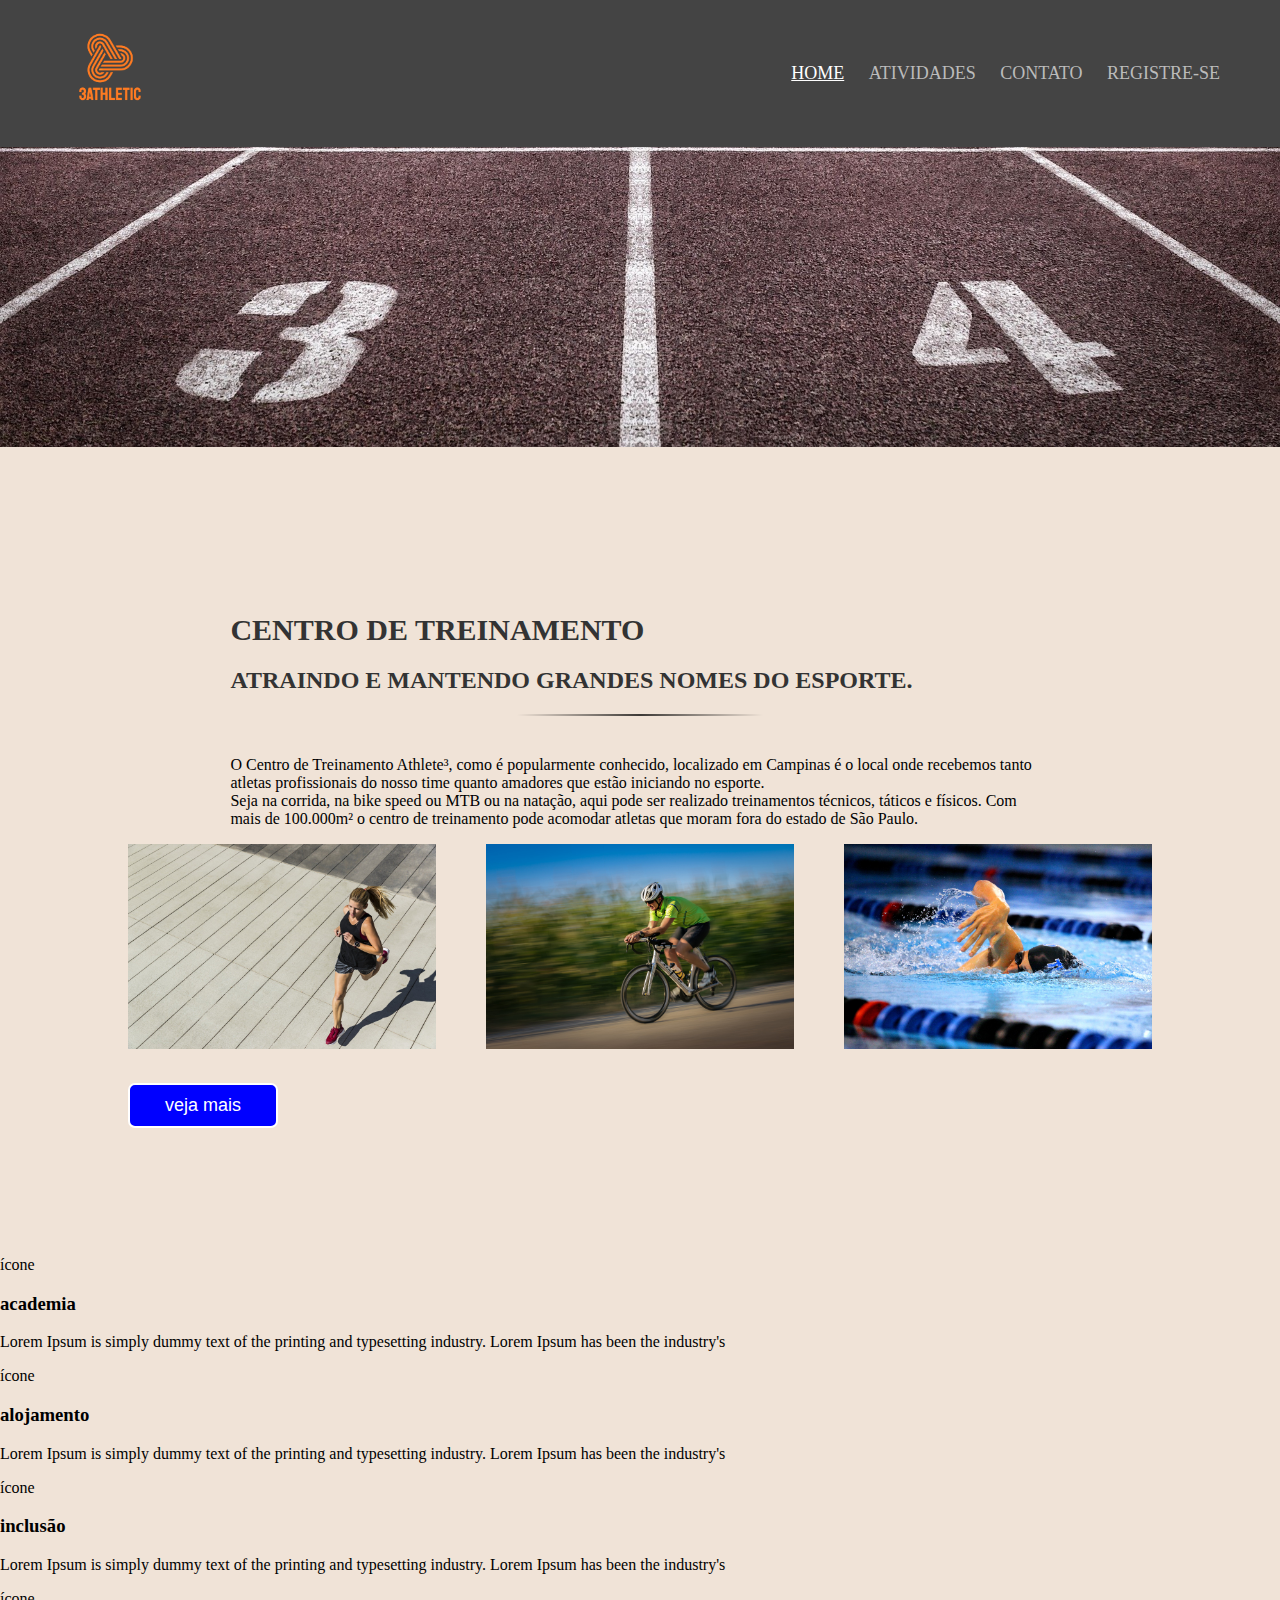
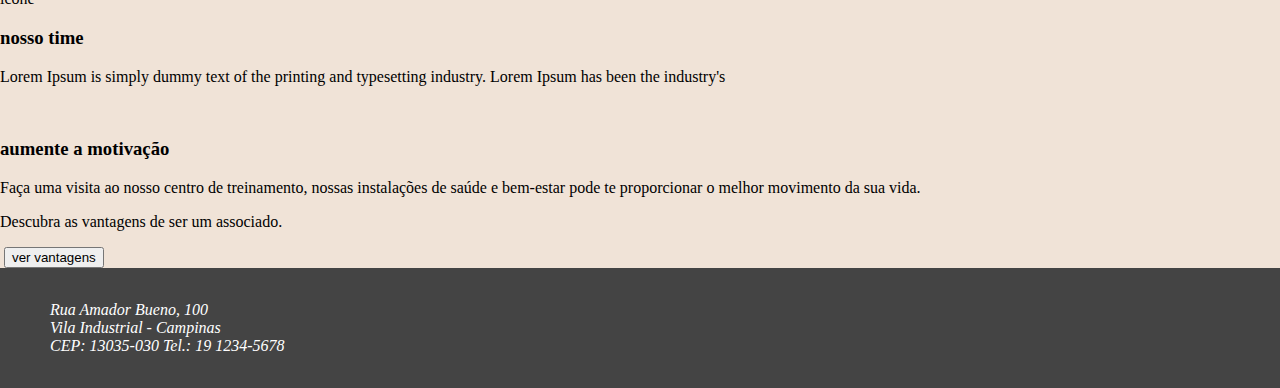
==== index.html @ 6b450148 "commit V1" ====
<!DOCTYPE html>
<html lang="pr-br">

<head>
  <meta charset="UTF-8">
  <meta http-equiv="X-UA-Compatible" content="IE=edge">
  <meta name="viewport" content="width=device-width, initial-scale=1.0">
  <title>atividades</title>
  <link rel="stylesheet" href="./css/index.css">
</head>

<body>
  <header>
    <h1>
      <img src="images/logo_transparent.png" alt="logo da impresa">
    </h1>
    <nav>
      <ul>
        <li>
          <a class="active" href="#">home</a>
        </li>
        <li>
          <a href="pages/atividades.html">atividades</a>
        </li>
        <li>
          <a href="#">contato</a>
        </li>
        <li>
          <a href="#">registre-se</a>
        </li>
      </ul>
    </nav>
  </header>

  <section id="carousel">
    <img src="images/run/run4.jpg" alt="pista de atletismo">
  </section>

  <br>

  <main>
    <section>
      <h2>centro de treinamento</h2>
      <h3>atraindo e mantendo grandes nomes do esporte.</h3>
      <hr />
      <p>
        O Centro de Treinamento Athlete³, como é popularmente conhecido,
        localizado em Campinas é o local onde recebemos tanto atletas profissionais
        do nosso time quanto amadores que estão iniciando no esporte.
        <br />
        Seja na corrida, na bike speed ou MTB ou na natação, aqui pode ser
        realizado treinamentos técnicos, táticos e físicos. Com mais de 100.000m² o
        centro de treinamento pode acomodar atletas que moram fora do estado de São
        Paulo.
      </p>
    </section>

    <div class="atividades">
      <div>
        <img src="images/run/run7.jpg" alt="corrida de rua">
      </div>

      <div>
        <img src="images/bike/speed2.jpg" alt="bike speed">
      </div>

      <div>
        <img src="images/aqua/natacao6.jpg" alt="natação">
      </div>
    </div>

    <button class="saiba-mais">veja mais</button>



  </main>

  <section>
    <!-- article 1 -->
    <article>
      <span>ícone</span>
      <h3>academia</h3>
      <p>Lorem Ipsum is simply dummy text of the printing and typesetting
        industry. Lorem Ipsum has been the industry's</p>
    </article>

    <!-- article 2 -->
    <article>
      <span>ícone</span>
      <h3>alojamento</h3>
      <p>Lorem Ipsum is simply dummy text of the printing and typesetting
        industry. Lorem Ipsum has been the industry's</p>
    </article>

    <!-- article 3 -->
    <article>
      <span>ícone</span>
      <h3>inclusão</h3>
      <p>Lorem Ipsum is simply dummy text of the printing and typesetting
        industry. Lorem Ipsum has been the industry's</p>
    </article>

    <!-- article 4 -->
    <article>
      <span>ícone</span>
      <h3>nosso time</h3>
      <p>Lorem Ipsum is simply dummy text of the printing and typesetting
        industry. Lorem Ipsum has been the industry's</p>
    </article>
  </section>

  <section>
    <div>
      <img src="https://via.placeholder.com/250x350" alt="">
    </div>

    <aside>
      <h3>aumente a motivação</h3>
      <p>Faça uma visita ao nosso centro de treinamento, nossas instalações
        de saúde e bem-estar pode te proporcionar o melhor movimento da sua
        vida.</p>
      <p>Descubra as vantagens de ser um associado.</p>
      <img src="https://via.placeholder.com/250x350" alt="">
      <button>ver vantagens</button>
    </aside>
  </section>

  <footer class="no_gradient">
    <address>
      Rua Amador Bueno, 100 <br>
      Vila Industrial - Campinas <br>
      CEP: 13035-030 Tel.: 19 1234-5678
    </address>
  </footer>
</body>

</html>
---- css/index.css ----
img {
  max-width: 100%;
}

body {
  margin: 0;
  padding: 0;
  background: rgb(240, 227, 215);
}

#pagina-atividades {
  background: rgb(226,225,202);
  background: linear-gradient(rgba(240,227,215,1) 75%, rgba(142,141,130,1) 85%, rgba(68,68,68,1) 95%);
}

header {
  position: sticky;
  top: 0;
  background: rgb(68, 68, 68);
  height: auto;
  padding: 0 50px;
  display: flex;
  justify-content: space-between;
  align-items: center;
}

header img {
  width: 120px;
}

nav li {
  display: inline;
  font-size: 18px
}

nav a {
  padding: 0 10px;
  text-decoration: none;
  color: #bbb;
  text-transform: uppercase;
  transition: all 0.5s;
}

nav a:hover {
  color: white;
  font-size: 19px!important;
  transition: all 0.5s;
}

nav a.active {
  text-decoration: underline;
  color: white;
}

nav a.active:hover {
  font-size: 18px!important;
}

#carousel {
  height: 300px
}

#carousel img{
  max-height: 100%;
  width: 100%;
  object-fit: cover;
  object-position: bottom;
}

main {
  background: #f0e3d7;
  padding: 10%;
}

main section {
  margin: 0 auto;
  width: 80%;
}

main h2,
main h3 {
  color: #333;
  text-transform: uppercase;
  font-size: 30px;
  margin: 20px 0;
}

main h3 {
  font-size: 24px;
}

hr {
  margin: 5px auto 40px;
  width: 30%;
  border: 0;
  height: 2px;
  background-image: linear-gradient(
      to right,
      rgba(255, 0, 255, 0),
      rgba(0, 0, 0, 0.75),
      rgba(255, 0, 255, 0)
    );
}

.atividades {
  display: flex;
  justify-content: space-around;
  gap: 50px;
}

.atividades div img {
  width: 100%;
  transition: all 0.3s;
}

.atividades div img:hover {
  transform: scale(1.05);
  transition: all 0.3s;
}

.saiba-mais {
  color: white;
  text-align: center;
  padding: 10px 20px;
  margin-top: 30px;
  font-size: 18px;
  border-radius: 7px;
  background-color: blue;
  border: solid 2px white;
  width: 150px;
  cursor: pointer;
  display: inline-block;
  transition: all 0.5s;
}

.saiba-mais:hover {
  color: blue;
  background: white;
  border: solid 2px blue;
  transition: all 0.5s;
}

footer {
  height: 120px;
  padding: 0 50px;
  display: flex;
  align-items: center;
}

footer.no_gradient {
  background: #444;
}

footer address {
  color: white;
}
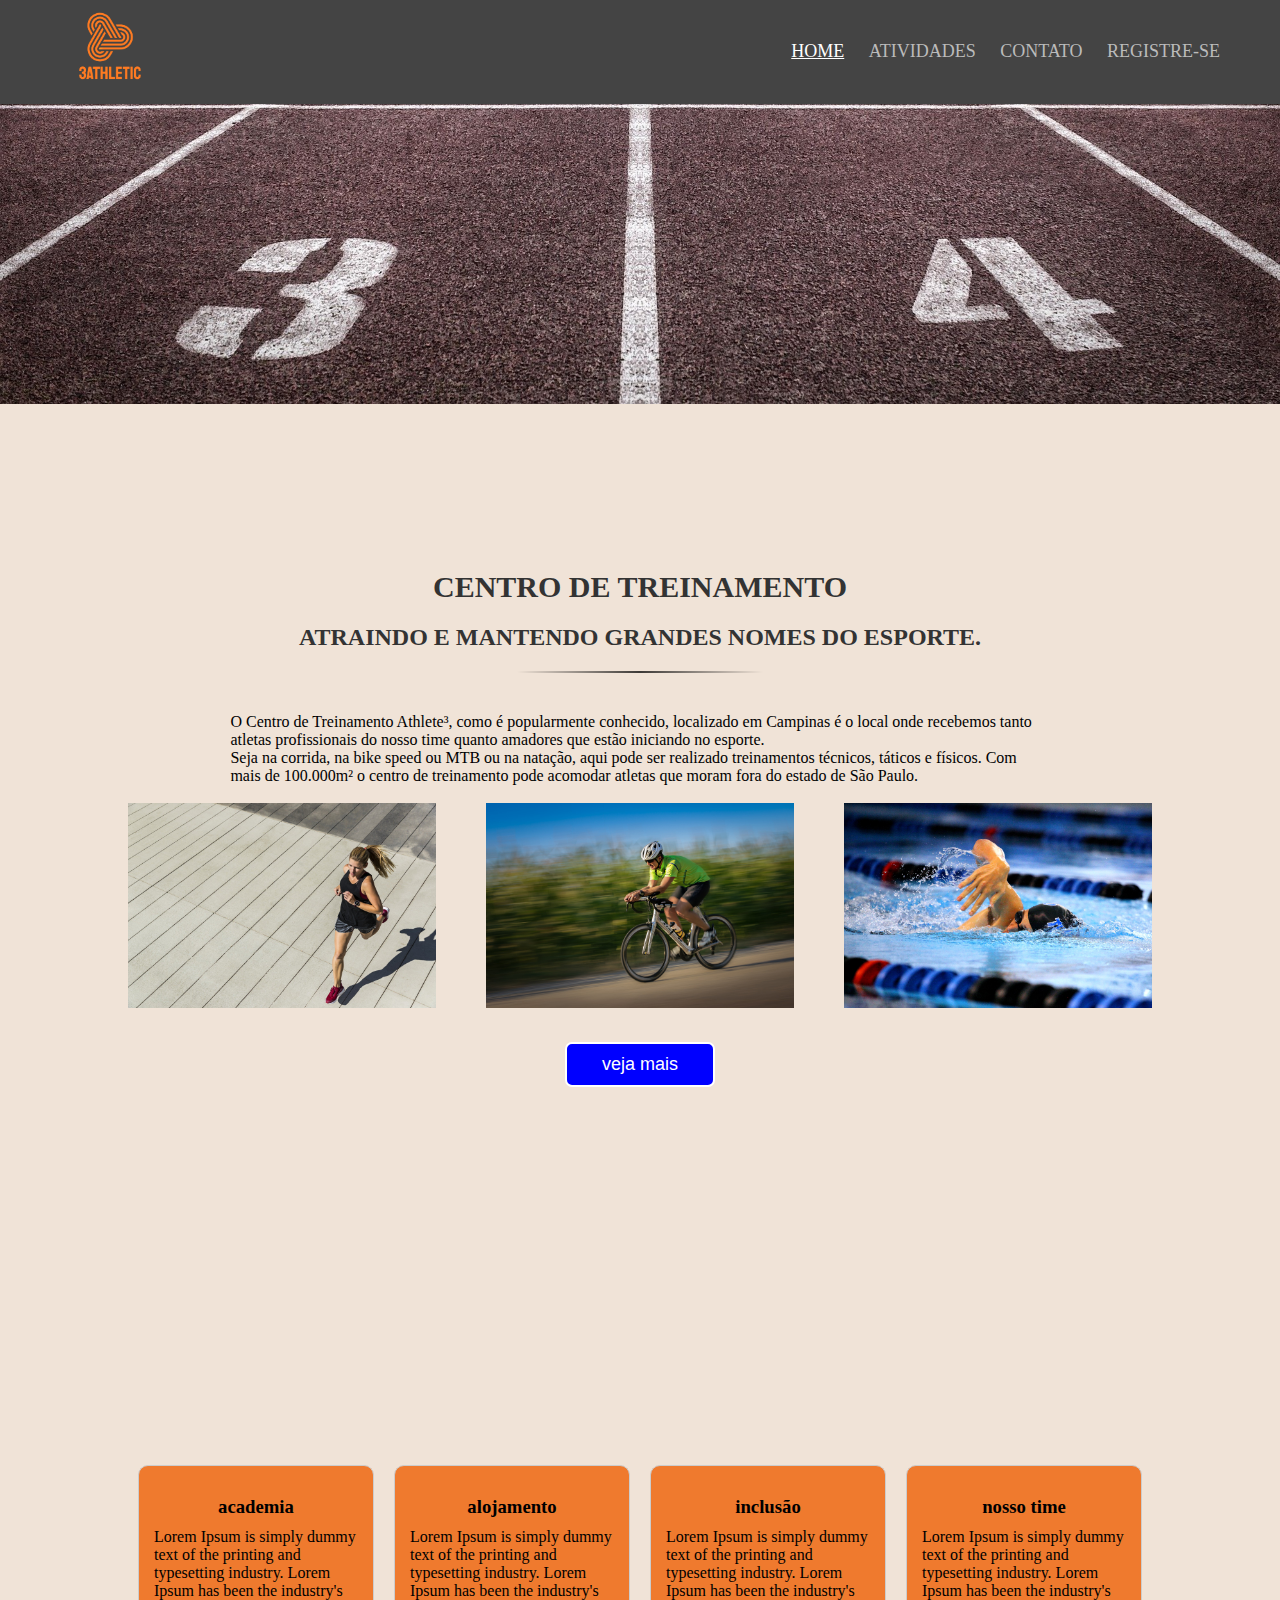
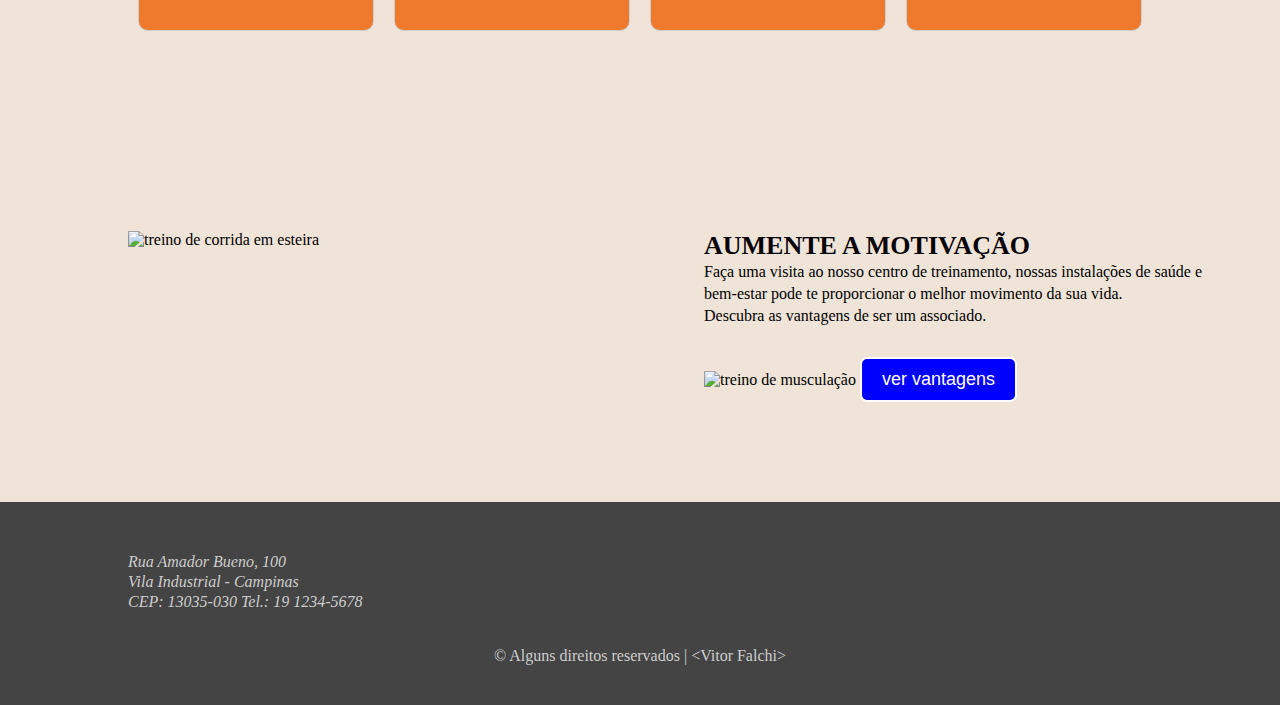
==== commit e4f06f90: "Aula - Sexta Feira" ====
--- a/index.html
+++ b/index.html
@@ -7,6 +7,7 @@
   <meta name="viewport" content="width=device-width, initial-scale=1.0">
   <title>atividades</title>
   <link rel="stylesheet" href="./css/index.css">
+  <link rel="stylesheet" href="https://pro.fontawesome.com/releases/v5.10.0/css/all.css" integrity="sha384-AYmEC3Yw5cVb3ZcuHtOA93w35dYTsvhLPVnYs9eStHfGJvOvKxVfELGroGkvsg+p" crossorigin="anonymous" />
 </head>
 
 <body>
@@ -55,6 +56,8 @@
       </p>
     </section>
 
+    <br>
+
     <div class="atividades">
       <div>
         <img src="images/run/run7.jpg" alt="corrida de rua">
@@ -69,16 +72,20 @@
       </div>
     </div>
 
-    <button class="saiba-mais">veja mais</button>
+    <div class="center">
+      <button class="saiba-mais">veja mais</button>
+    </div>
 
 
 
   </main>
 
-  <section>
+  <section class="empresa">
     <!-- article 1 -->
     <article>
-      <span>ícone</span>
+      <span>
+        <i class="fas fa-dumbbell"></i>
+      </span>
       <h3>academia</h3>
       <p>Lorem Ipsum is simply dummy text of the printing and typesetting
         industry. Lorem Ipsum has been the industry's</p>
@@ -86,7 +93,9 @@
 
     <!-- article 2 -->
     <article>
-      <span>ícone</span>
+      <span>
+        <i class="fas fa-hotel"></i>
+      </span>
       <h3>alojamento</h3>
       <p>Lorem Ipsum is simply dummy text of the printing and typesetting
         industry. Lorem Ipsum has been the industry's</p>
@@ -94,7 +103,9 @@
 
     <!-- article 3 -->
     <article>
-      <span>ícone</span>
+      <span>
+        <i class="fab fa-accessible-icon"></i>
+      </span>
       <h3>inclusão</h3>
       <p>Lorem Ipsum is simply dummy text of the printing and typesetting
         industry. Lorem Ipsum has been the industry's</p>
@@ -102,16 +113,18 @@
 
     <!-- article 4 -->
     <article>
-      <span>ícone</span>
+      <span>
+        <i class="fas fa-users"></i>
+      </span>
       <h3>nosso time</h3>
       <p>Lorem Ipsum is simply dummy text of the printing and typesetting
         industry. Lorem Ipsum has been the industry's</p>
     </article>
   </section>
 
-  <section>
+  <section class="motivacao">
     <div>
-      <img src="https://via.placeholder.com/250x350" alt="">
+      <img src="images/run/esteira1.jpg" alt="treino de corrida em esteira">
     </div>
 
     <aside>
@@ -120,17 +133,18 @@
         de saúde e bem-estar pode te proporcionar o melhor movimento da sua
         vida.</p>
       <p>Descubra as vantagens de ser um associado.</p>
-      <img src="https://via.placeholder.com/250x350" alt="">
-      <button>ver vantagens</button>
+      <img src="images/musculacao1.jpg" alt="treino de musculação">
+      <button class="saiba-mais vantagem">ver vantagens</button>
     </aside>
   </section>
 
-  <footer class="no_gradient">
+  <footer>
     <address>
       Rua Amador Bueno, 100 <br>
       Vila Industrial - Campinas <br>
       CEP: 13035-030 Tel.: 19 1234-5678
     </address>
+    <p> &copy; Alguns direitos reservados | &lt;Vitor Falchi&gt;</p>
   </footer>
 </body>
 
--- a/css/index.css
+++ b/css/index.css
@@ -1,16 +1,17 @@
+*,
+*:before,
+*:after {
+  box-sizing: border-box;
+  margin: 0;
+  padding: 0;
+}
+
 img {
   max-width: 100%;
 }
 
 body {
-  margin: 0;
-  padding: 0;
   background: rgb(240, 227, 215);
-}
-
-#pagina-atividades {
-  background: rgb(226,225,202);
-  background: linear-gradient(rgba(240,227,215,1) 75%, rgba(142,141,130,1) 85%, rgba(68,68,68,1) 95%);
 }
 
 header {
@@ -22,6 +23,7 @@
   display: flex;
   justify-content: space-between;
   align-items: center;
+  z-index: 10;
 }
 
 header img {
@@ -43,7 +45,7 @@
 
 nav a:hover {
   color: white;
-  font-size: 19px!important;
+  font-size: 19px !important;
   transition: all 0.5s;
 }
 
@@ -53,14 +55,14 @@
 }
 
 nav a.active:hover {
-  font-size: 18px!important;
+  font-size: 18px !important;
 }
 
 #carousel {
   height: 300px
 }
 
-#carousel img{
+#carousel img {
   max-height: 100%;
   width: 100%;
   object-fit: cover;
@@ -81,6 +83,7 @@
 main h3 {
   color: #333;
   text-transform: uppercase;
+  text-align: center;
   font-size: 30px;
   margin: 20px 0;
 }
@@ -94,12 +97,18 @@
   width: 30%;
   border: 0;
   height: 2px;
-  background-image: linear-gradient(
-      to right,
+  background-image: linear-gradient(to right,
       rgba(255, 0, 255, 0),
       rgba(0, 0, 0, 0.75),
-      rgba(255, 0, 255, 0)
-    );
+      rgba(255, 0, 255, 0));
+}
+
+.atividades-container {
+  background: #444;
+  text-align: center;
+  color: #fff;
+  text-transform: uppercase;
+  padding: 60px 0;
 }
 
 .atividades {
@@ -108,14 +117,27 @@
   gap: 50px;
 }
 
-.atividades div img {
+.atividades div img,
+.atividades article img {
   width: 100%;
   transition: all 0.3s;
 }
 
-.atividades div img:hover {
+.atividades article {
+  width: 30%;
+}
+
+.atividades div img:hover,
+.atividades article img:hover {
   transform: scale(1.05);
   transition: all 0.3s;
+}
+
+.center {
+  margin: auto;
+  display: flex;
+  justify-content: center;
+  align-items: center;
 }
 
 .saiba-mais {
@@ -140,17 +162,125 @@
   transition: all 0.5s;
 }
 
+.empresa i {
+  font-size: 40px;
+  margin-bottom: 10px;
+}
+
+.empresa {
+  display: flex;
+  justify-content: space-between;
+  padding: 250px 10% 100px;
+  background-image: url(../images/crossfit1.jpg);
+  background-size: 110%;
+}
+
+.empresa article {
+  background: #ef7a2e;
+  border-radius: 10px;
+  border: solid #ccc 1px;
+  text-align: center;
+  margin: 0 10px;
+  padding: 30px 15px
+}
+
+.empresa p {
+  text-align: left;
+  margin-top: 10px;
+}
+
+.motivacao {
+  display: flex;
+  justify-content: center;
+  padding: 100px 0;
+}
+
+.motivacao div {
+  display: flex;
+  width: 50%;
+  justify-content: center;
+}
+
+.motivacao aside {
+  width: 50%;
+  padding: 0 5%;
+}
+
+.motivacao div img {
+  width: 60%;
+  object-fit: cover;
+}
+
+.motivacao h3 {
+  text-transform: uppercase;
+  font-size: 26px;
+}
+
+.motivacao p {
+  line-height: 22px;
+}
+
+.vantagem {
+  width: auto;
+}
+
 footer {
-  height: 120px;
-  padding: 0 50px;
+  background: #444;
+  color: #ccc;
+}
+
+footer address {
+  line-height: 20px;
+  padding: 50px 10% 20px;
+}
+
+footer p {
+  margin: 0;
+  margin-top: 15px;
+  text-align: center;
+  padding-bottom: 40px;
+}
+
+/* atividades.html */
+.faca-parte {
   display: flex;
   align-items: center;
-}
-
-footer.no_gradient {
-  background: #444;
-}
-
-footer address {
-  color: white;
-}
+  text-align: center;
+  gap: 50px;
+  padding: 5% 5% 0;
+}
+
+.faca-parte aside,
+.faca-parte div {
+  width: 50%;
+}
+
+.faca-parte-cta {
+  background: white;
+  border-radius: 7px;
+  border: #ccc;
+  padding: 2%;
+}
+
+.faca-parte-cta h3 {
+  font: 24px;
+  word-wrap: break-word;
+}
+
+.filiacao {
+  display: flex;
+  justify-content: space-around;
+  background-image: linear-gradient(to bottom,
+      rgb(240, 227, 215),
+      #444);
+}
+
+.filiacao article {
+  width: 30%;
+}
+
+.redes-sociais img {
+  width: 10%;
+  margin-top: 10px;
+  cursor: pointer;
+}
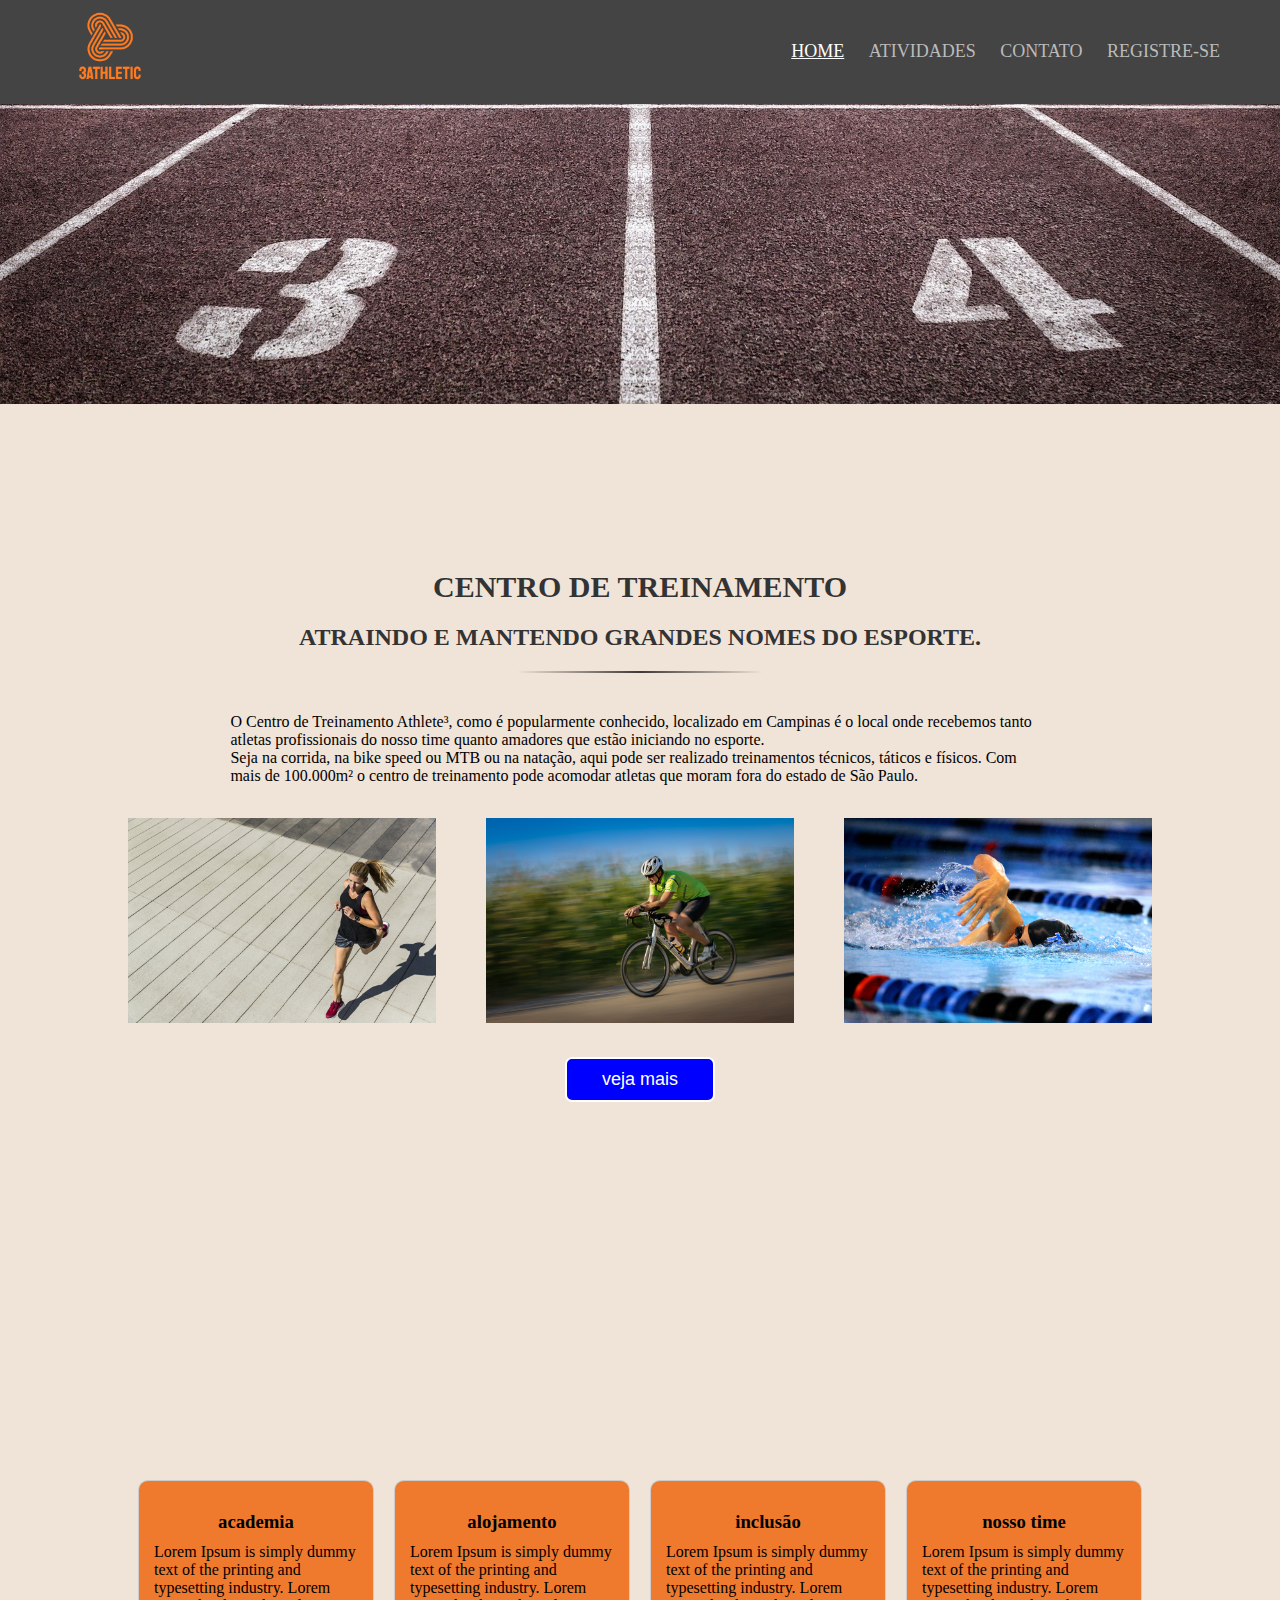
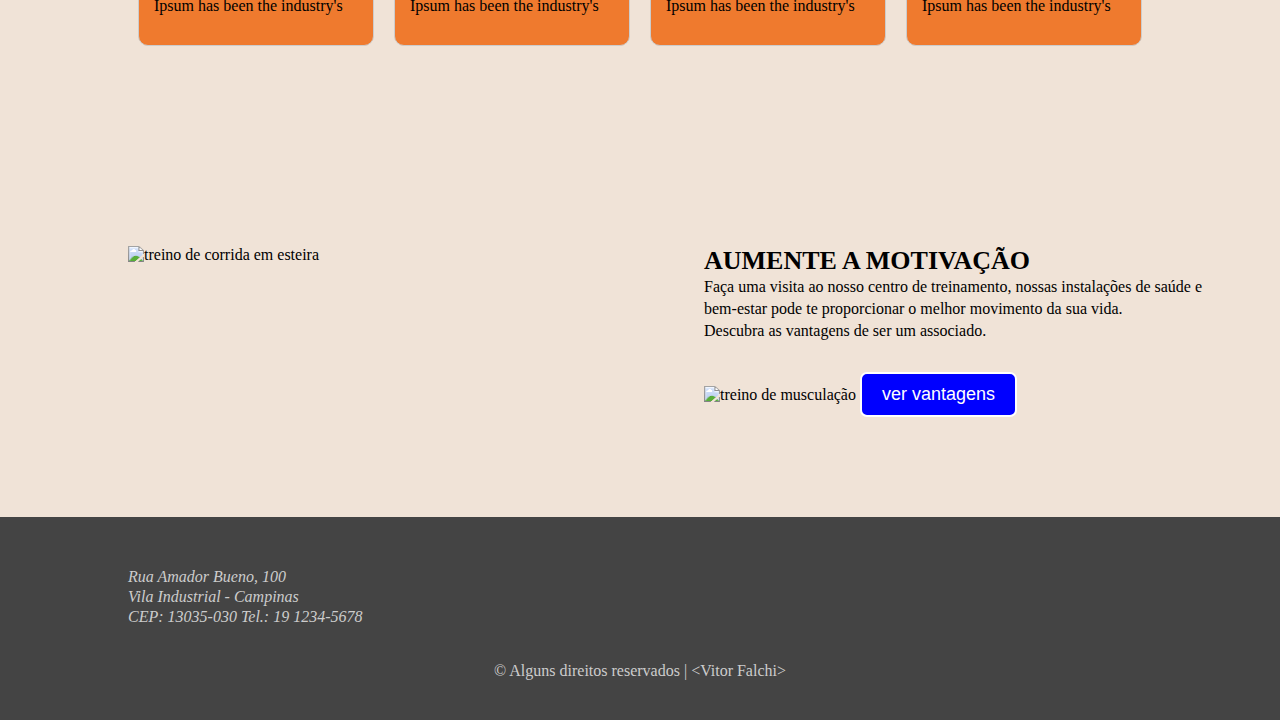
==== commit 23901eeb: "Aula - Segunda Feira - Segunda Semana" ====
--- a/index.html
+++ b/index.html
@@ -5,9 +5,10 @@
   <meta charset="UTF-8">
   <meta http-equiv="X-UA-Compatible" content="IE=edge">
   <meta name="viewport" content="width=device-width, initial-scale=1.0">
-  <title>atividades</title>
   <link rel="stylesheet" href="./css/index.css">
+  <link rel="stylesheet" href="./css/menu-mobile.css">
   <link rel="stylesheet" href="https://pro.fontawesome.com/releases/v5.10.0/css/all.css" integrity="sha384-AYmEC3Yw5cVb3ZcuHtOA93w35dYTsvhLPVnYs9eStHfGJvOvKxVfELGroGkvsg+p" crossorigin="anonymous" />
+  <title>home</title>
 </head>
 
 <body>
@@ -15,6 +16,11 @@
     <h1>
       <img src="images/logo_transparent.png" alt="logo da impresa">
     </h1>
+
+    <input type="checkbox" id="control-nav">
+    <label for="control-nav" class="control-nav"></label>
+    <label for="control-nav" class="control-nav-close"></label>
+
     <nav>
       <ul>
         <li>
--- a/css/index.css
+++ b/css/index.css
@@ -119,6 +119,7 @@
 
 .atividades div img,
 .atividades article img {
+  padding-top: 5%;
   width: 100%;
   transition: all 0.3s;
 }
@@ -131,6 +132,10 @@
 .atividades article img:hover {
   transform: scale(1.05);
   transition: all 0.3s;
+}
+
+.atividades article h3 {
+  padding-top: 3%;
 }
 
 .center {
@@ -242,6 +247,7 @@
 }
 
 /* atividades.html */
+
 .faca-parte {
   display: flex;
   align-items: center;
@@ -273,10 +279,21 @@
   background-image: linear-gradient(to bottom,
       rgb(240, 227, 215),
       #444);
-}
-
+      padding: 10%;
+}
+
+.filiacao div,
 .filiacao article {
-  width: 30%;
+  width: 50%;
+}
+
+.filiacao article+div img {
+  padding: 10%;
+}
+
+.filiacao h2,
+.filiacao h3 {
+  text-transform: uppercase;
 }
 
 .redes-sociais img {
@@ -284,3 +301,69 @@
   margin-top: 10px;
   cursor: pointer;
 }
+
+/* Telas abaixo de 930px */
+@media screen and (max-width: 930px) {
+  .atividades {
+    flex-direction: column;
+    width: 80%;
+    margin: 10% auto 5%;
+    align-items: center;
+  }
+
+  .atividades div {
+    margin-top: 5%;
+  }
+
+  .atividades article {
+    width: 50%;
+  }
+
+  .empresa {
+    background-image: none;
+    flex-direction: column;
+    margin: 0 auto;
+    max-width: 60%;
+    justify-content: center;
+  }
+
+  .empresa article {
+    text-align: center;
+  }
+
+  .empresa p {
+    max-width: 50%;
+    margin: auto;
+    padding-top: 10%;
+  }
+}
+
+@media screen and (max-width: 599px) {
+  #carousel {
+    height: 250px;
+  }
+
+  .faca-parte,
+  .filiacao {
+    flex-direction: column;
+  }
+
+  .filiacao {
+    padding: 10% 0;
+    justify-content: center;
+  }
+
+  .filiacao article,
+  .filiacao div {
+    width: 75%;
+    margin: auto;
+  }
+
+  .filiacao article+div img {
+    padding: 5%;
+  }
+
+  .redes-sociais {
+    text-align: center;
+  }
+}
--- a/css/menu-mobile.css
+++ b/css/menu-mobile.css
@@ -0,0 +1,38 @@
+input#control-nav {
+  visibility: hidden;
+  opacity: 0;
+}
+
+@media screen and (max-width: 599px) {
+  header .control-nav {
+    position: absolute;
+    right: 20px;
+    top: 40;
+    display: block;
+    width: 30px;
+    padding: 5px 0;
+    border: solid #fff;
+    border-width: 3px 0;
+    cursor: pointer;
+    z-index: 3;
+  }
+
+  header .control-nav:before {
+    background: #fff;
+    display: block;
+    height: 2px;
+    content: '';
+  }
+
+  header.control-nav-close {
+    position: fixed;
+    top: 0;
+    bottom: 0;
+    right: 0;
+    left: 0;
+    display: block;
+    z-index: 1;
+    background: rgba(0,0,0,0.4);
+    transform: translate(100%, 0);
+  }
+}
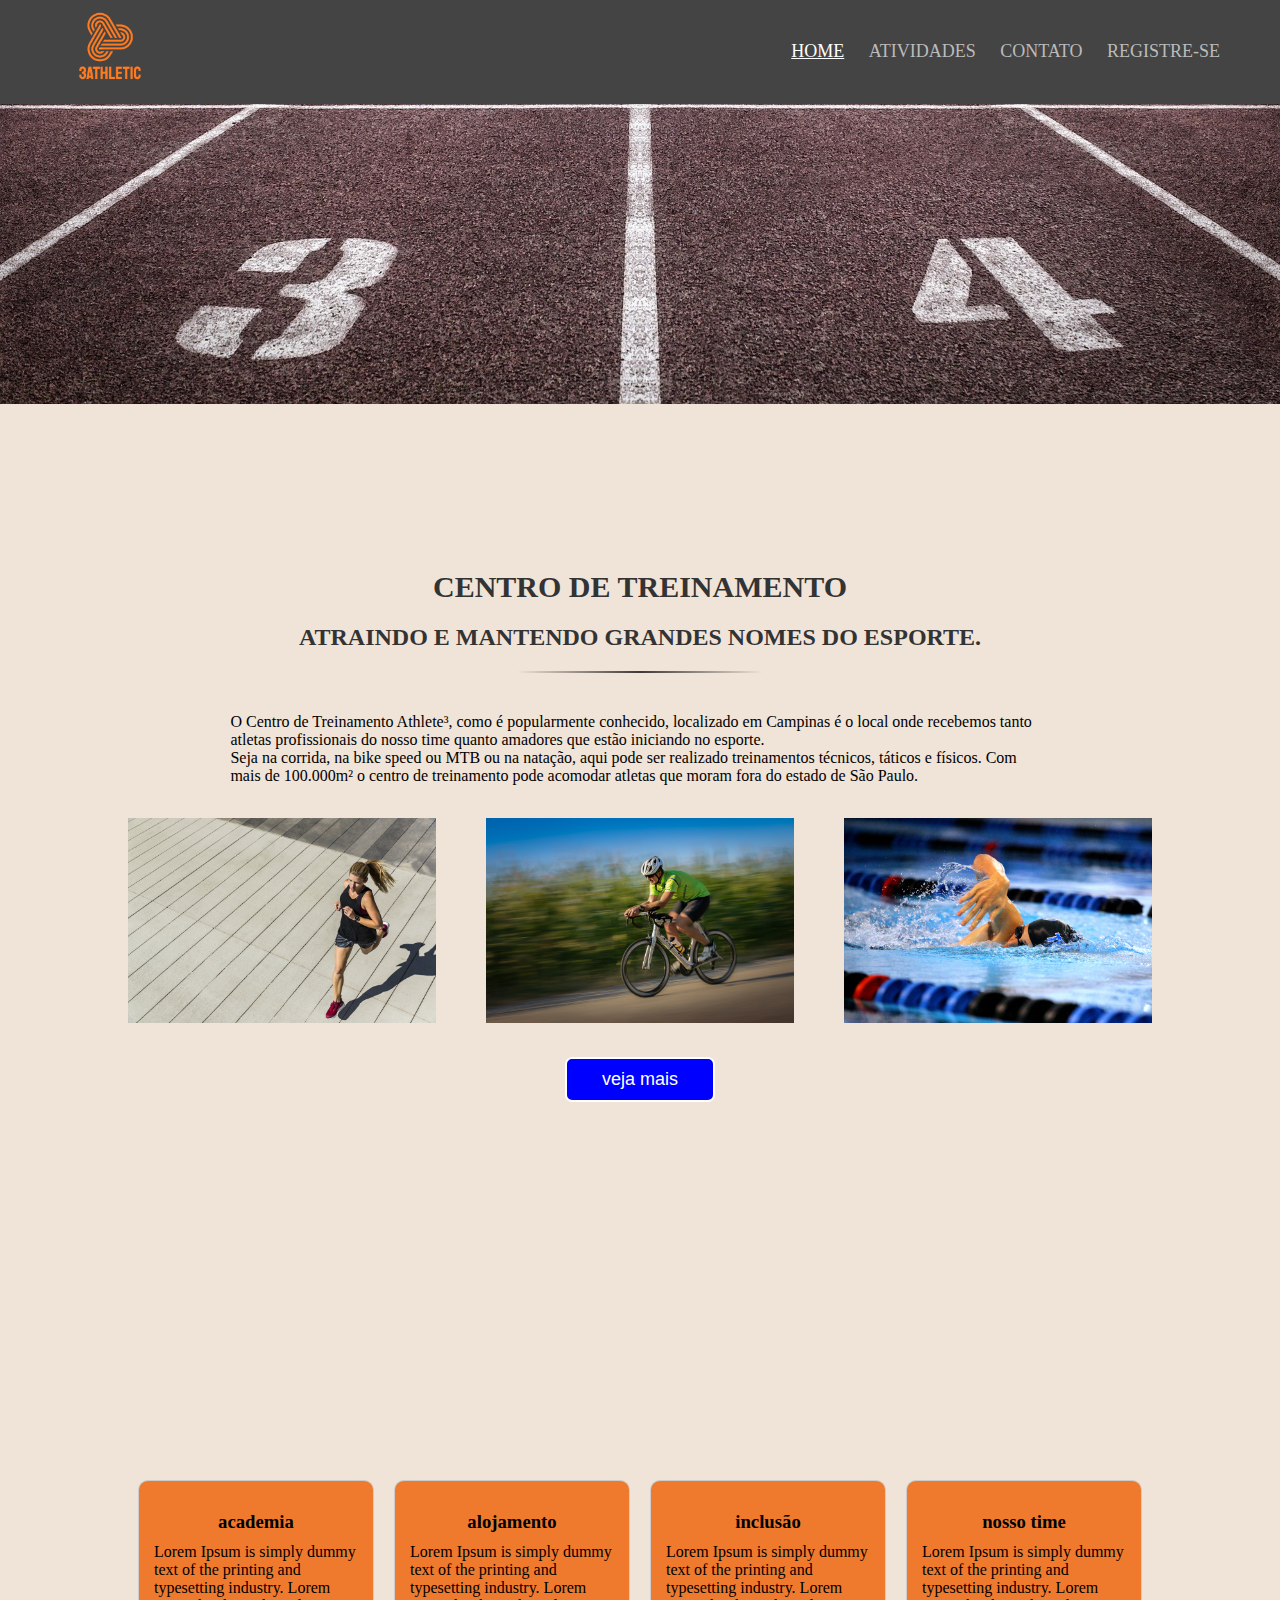
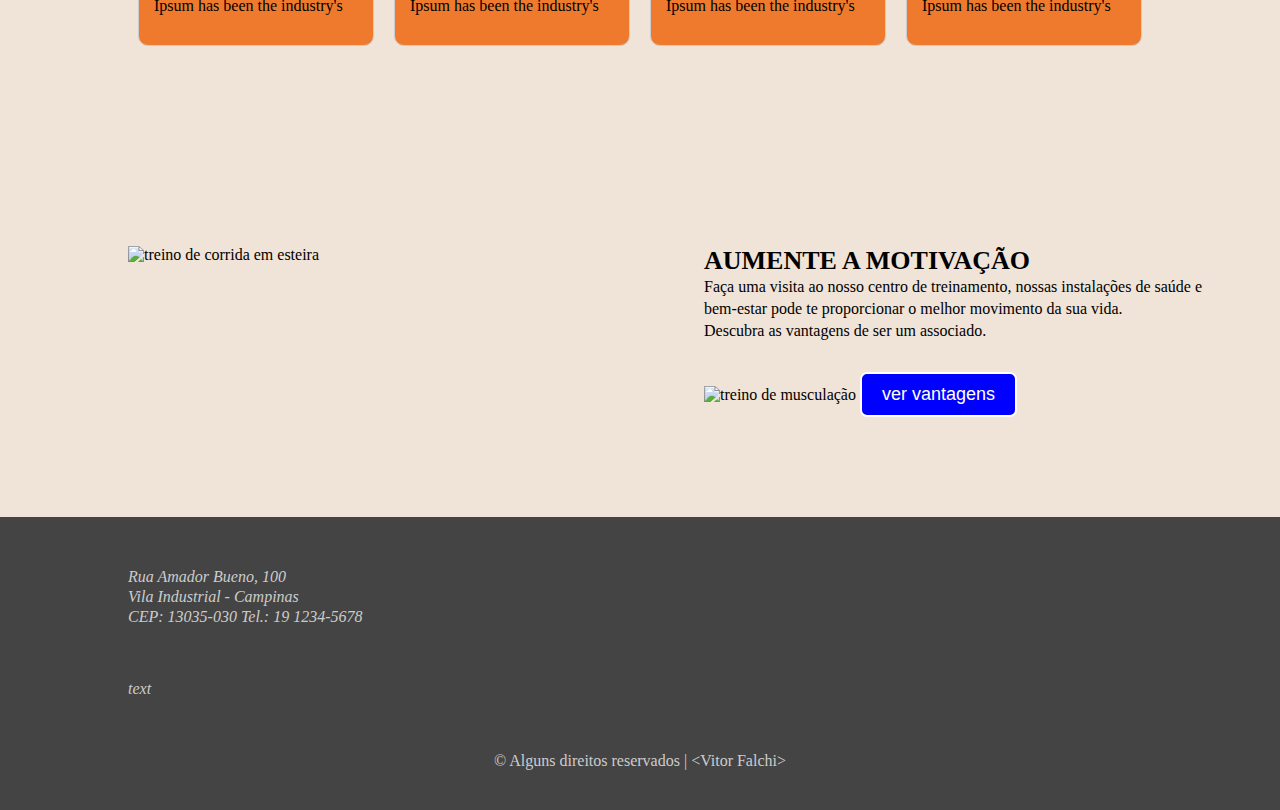
==== commit 043c76a9: "Aula - Terça Feira - Segunda Semana" ====
--- a/index.html
+++ b/index.html
@@ -33,7 +33,7 @@
           <a href="#">contato</a>
         </li>
         <li>
-          <a href="#">registre-se</a>
+          <a href="pages/registro.html">registre-se</a>
         </li>
       </ul>
     </nav>
@@ -145,13 +145,18 @@
   </section>
 
   <footer>
-    <address>
+    <address class="">
       Rua Amador Bueno, 100 <br>
       Vila Industrial - Campinas <br>
-      CEP: 13035-030 Tel.: 19 1234-5678
+      CEP: 13035-030
+      Tel.: 19 1234-5678
+      <div id="clock">text</div>
     </address>
+    <br>
     <p> &copy; Alguns direitos reservados | &lt;Vitor Falchi&gt;</p>
   </footer>
+
+  <script src="script/clock.js" charset="utf-8"></script>
 </body>
 
 </html>
--- a/css/index.css
+++ b/css/index.css
@@ -246,6 +246,10 @@
   padding-bottom: 40px;
 }
 
+#clock {
+  padding-top: 5%;
+}
+
 /* atividades.html */
 
 .faca-parte {
@@ -323,7 +327,7 @@
     background-image: none;
     flex-direction: column;
     margin: 0 auto;
-    max-width: 60%;
+    max-width: 70%;
     justify-content: center;
   }
 
@@ -366,4 +370,8 @@
   .redes-sociais {
     text-align: center;
   }
-}
+
+  .empresa {
+    max-width: 90%
+  }
+}
--- a/css/menu-mobile.css
+++ b/css/menu-mobile.css
@@ -3,7 +3,7 @@
   opacity: 0;
 }
 
-@media screen and (max-width: 599px) {
+@media screen and (max-width: 759px) {
   header .control-nav {
     position: absolute;
     right: 20px;
@@ -34,5 +34,51 @@
     z-index: 1;
     background: rgba(0,0,0,0.4);
     transform: translate(100%, 0);
+    transition: all 500ms ease;
+  }
+
+  header nav {
+    background-color: rgba(153, 153, 153, 0.9);
+    border-left: solid #777 2px;
+    margin-right: 250px;
+    overflow-x: auto;
+    padding-right: 10%;
+    position: fixed;
+    top: 0;
+    right: -250px;
+    bottom: 0;
+    z-index: 2;
+    transform: translate(100%, 0);
+  }
+
+  nav ul {
+    display: block;
+  }
+
+  nav {
+    display: flex;
+    flex-direction: column;
+    justify-content: flex-start;
+    padding: 80px 0 0 0;
+  }
+
+  nav a {
+    color: #ddd;
+  }
+
+  nav a:focus,
+  nav a:active {
+    color: white;
+  }
+
+  nav li a {
+    display: block;
+    line-height: 32px;
+    margin-right: 5px;
+  }
+
+  #control-nav:checked~.control-nav-close,
+  #control-nav:checked~nav {
+    transform: translate(0, 0);
   }
 }
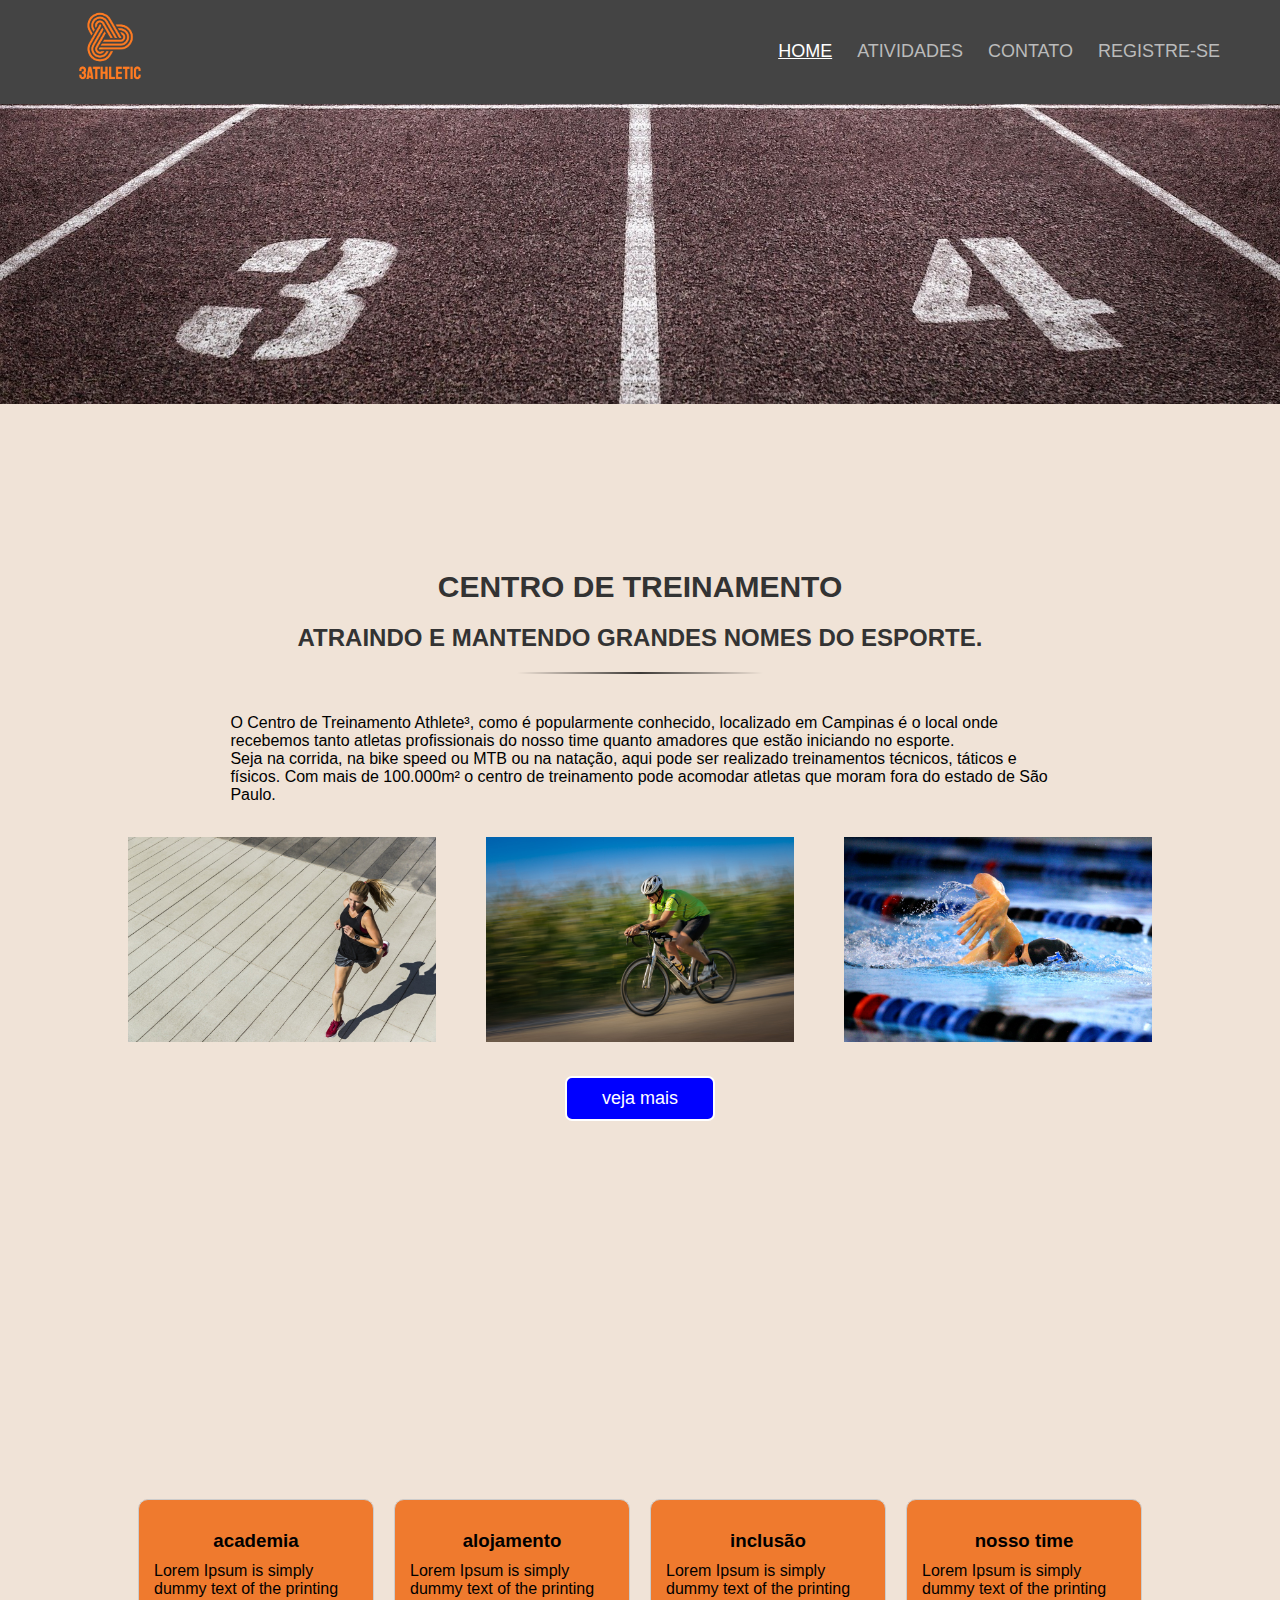
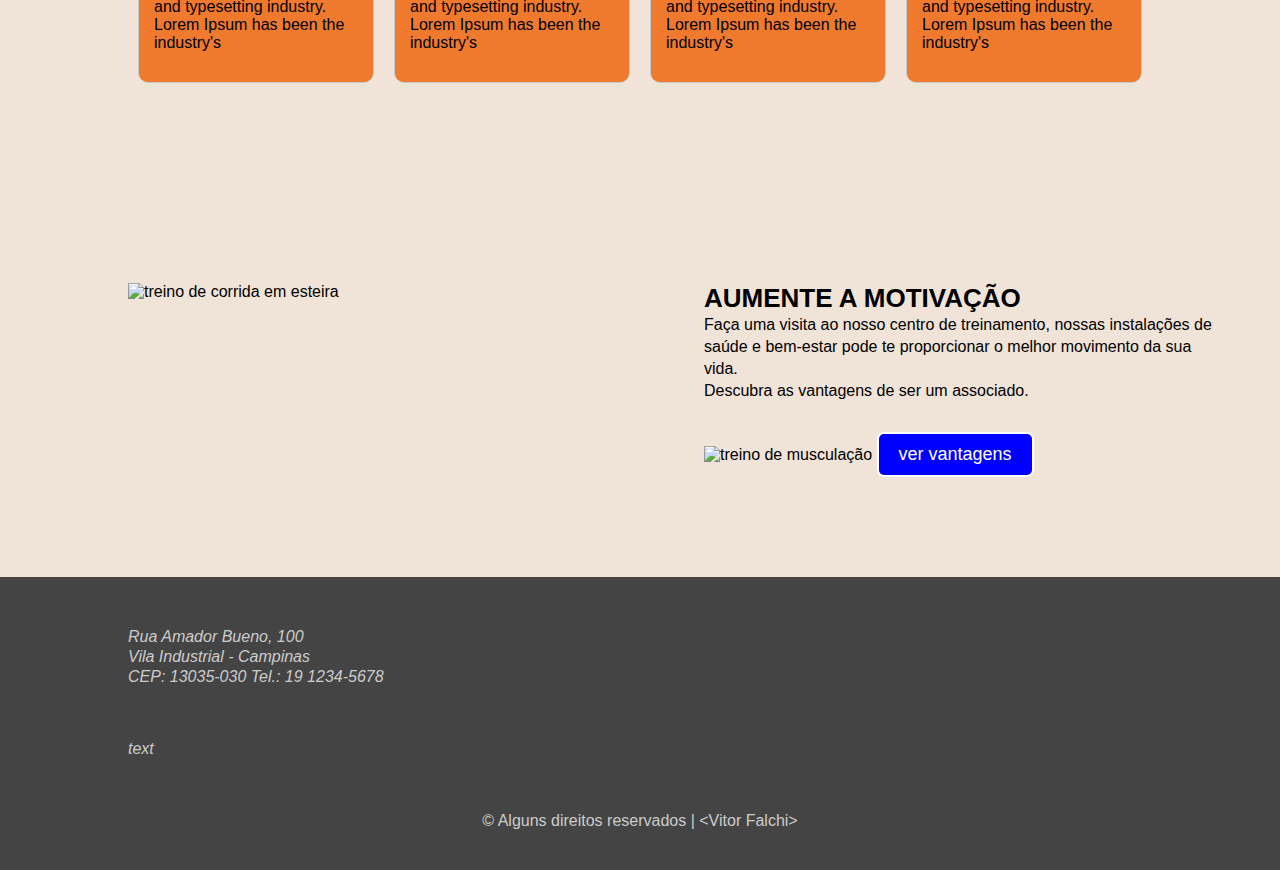
==== commit 6c2662c6: "Aula - Sexta Feira - Segunda Semana" ====
--- a/index.html
+++ b/index.html
@@ -30,7 +30,7 @@
           <a href="pages/atividades.html">atividades</a>
         </li>
         <li>
-          <a href="#">contato</a>
+          <a href="pages/contato.html">contato</a>
         </li>
         <li>
           <a href="pages/registro.html">registre-se</a>
--- a/css/index.css
+++ b/css/index.css
@@ -4,6 +4,14 @@
   box-sizing: border-box;
   margin: 0;
   padding: 0;
+}
+
+@import url(
+  'https://fonts.googleapis.com/css2?family=Fjalla+One&family=Rubik+Glitch&display=swap'
+);
+
+html {
+  font-family: 'Fjalla One', sans-serif;
 }
 
 img {
@@ -306,6 +314,81 @@
   cursor: pointer;
 }
 
+.error {
+  color: red;
+}
+
+
+
+.form-container {
+  margin: 0 auto;
+  width: 80%;
+}
+
+
+
+#titulo {
+  font-size: 1.5rem;
+  margin: 20px 0;
+}
+
+
+
+#registro label,
+#registro input {
+  display: block;
+}
+
+#registro input {
+  margin-bottom: 15px;
+  border-radius: 5px;
+  height: 1.9rem;
+  width: 40rem;
+}
+
+#registro input:focus{
+  background: rgb(223, 222, 222);
+}
+
+.tabela-container {
+  width: 80%;
+  margin: 5% auto;
+}
+
+table {
+  margin: 5% auto 0;
+  min-width: 100%;
+  font-size: 1.3rem;
+  text-transform: uppercase;
+  text-align: center;
+  overflow-x: auto;
+  display: block;
+  border-collapse: collapse;
+}
+
+th {
+  background-color: cornflowerblue;
+}
+
+th,
+td {
+  padding: 0.5rem 1rem;
+  width: 25%;
+}
+
+td {
+  border: 1px solid black;
+}
+
+tr:nth-child(odd) {
+  background: lightcyan;
+}
+
+tr:nth-child(even) {
+  background-color: #ccc;
+}
+
+
 /* Telas abaixo de 930px */
 @media screen and (max-width: 930px) {
   .atividades {
@@ -340,6 +423,10 @@
     margin: auto;
     padding-top: 10%;
   }
+
+  #registro input {
+    width: 30rem;
+  }
 }
 
 @media screen and (max-width: 599px) {
@@ -374,4 +461,8 @@
   .empresa {
     max-width: 90%
   }
-}
+
+  #registro input {
+    width: 25rem;
+  }
+}
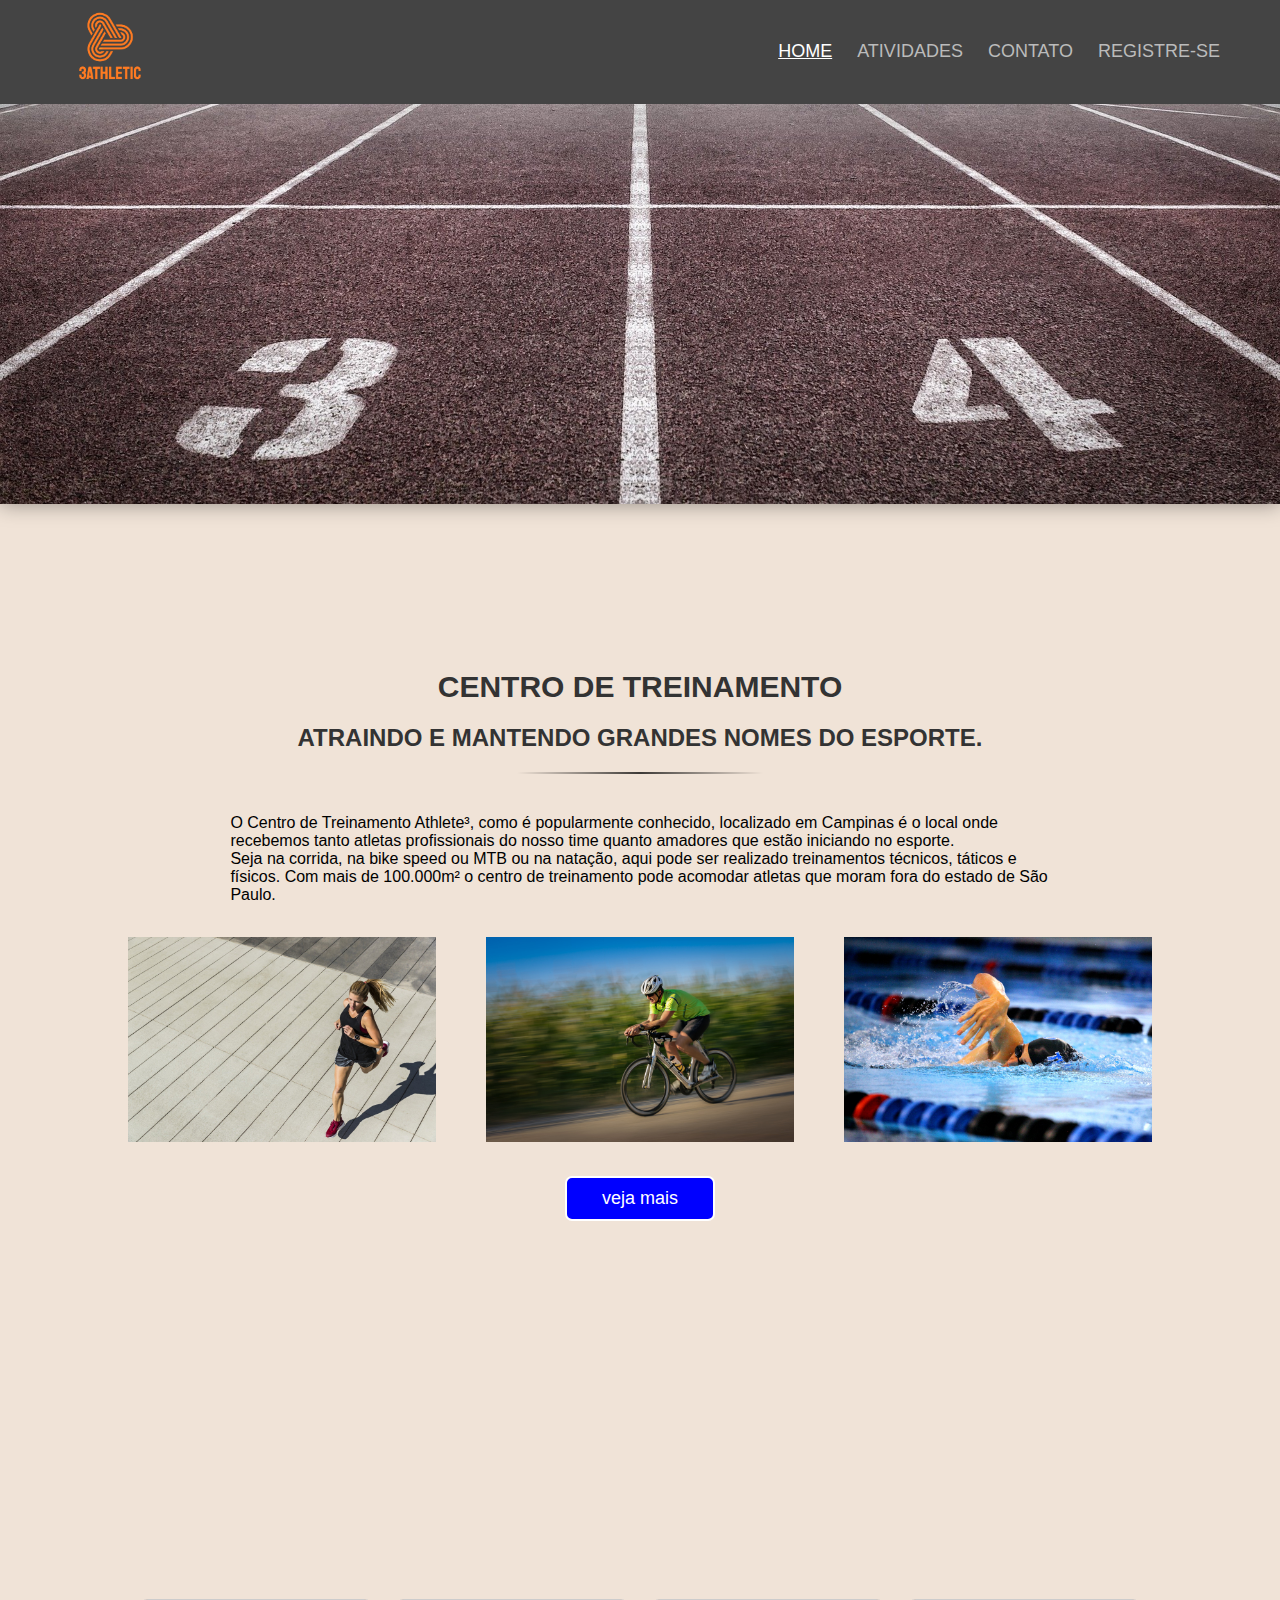
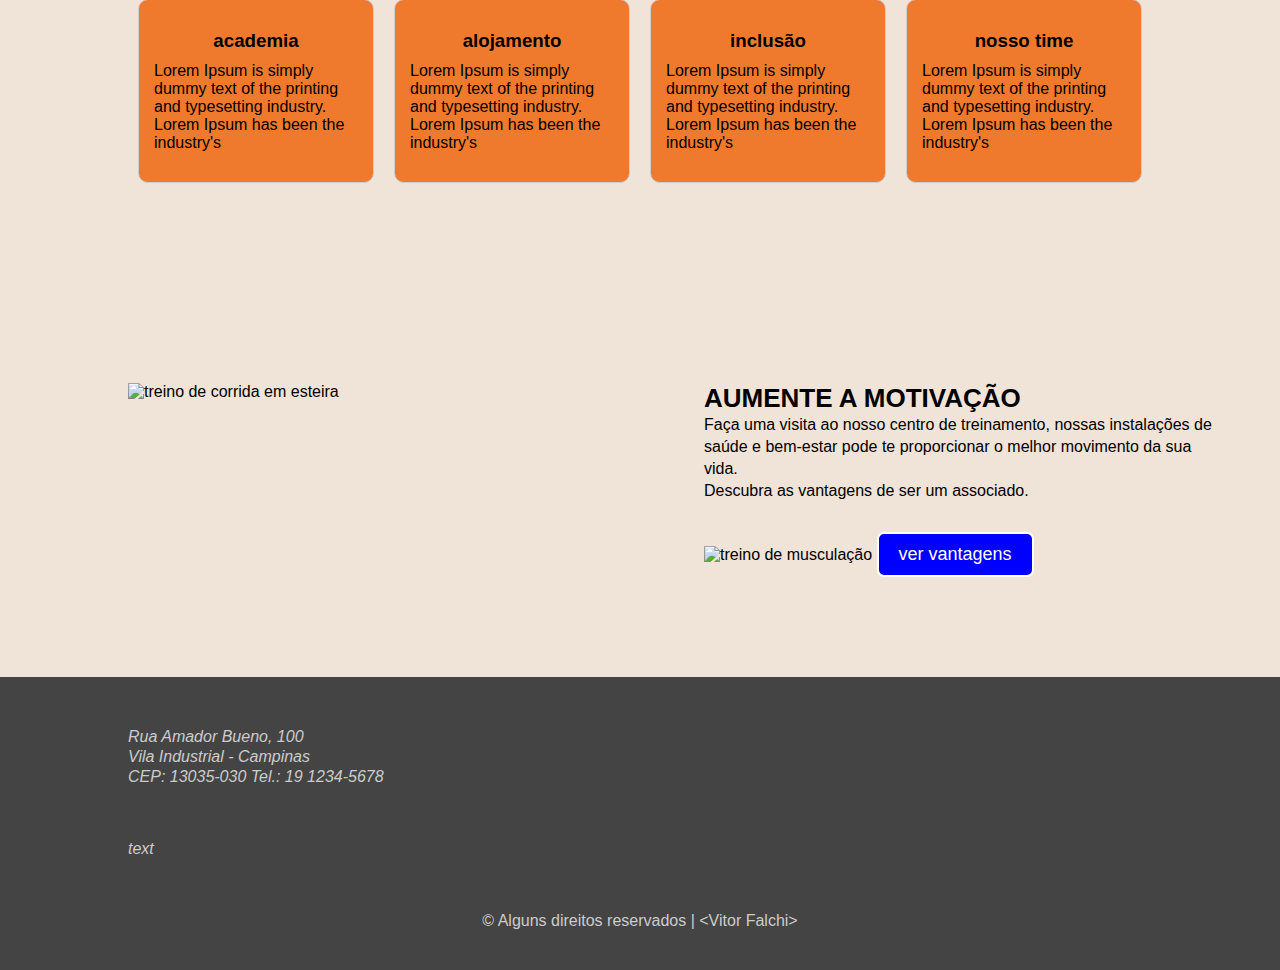
==== commit 209b7394: "Aula - Quinta Feira - Terceira Semana" ====
--- a/index.html
+++ b/index.html
@@ -5,10 +5,13 @@
   <meta charset="UTF-8">
   <meta http-equiv="X-UA-Compatible" content="IE=edge">
   <meta name="viewport" content="width=device-width, initial-scale=1.0">
+  <link rel="icon" type="image/x-icon" href="../images/favicon/favicon.ico">
   <link rel="stylesheet" href="./css/index.css">
   <link rel="stylesheet" href="./css/menu-mobile.css">
-  <link rel="stylesheet" href="https://pro.fontawesome.com/releases/v5.10.0/css/all.css" integrity="sha384-AYmEC3Yw5cVb3ZcuHtOA93w35dYTsvhLPVnYs9eStHfGJvOvKxVfELGroGkvsg+p" crossorigin="anonymous" />
-  <title>home</title>
+  <link rel="stylesheet" href="./css/carousel.css">
+  <link rel="stylesheet" href="https://pro.fontawesome.com/releases/v5.10.0/css/all.css"
+    integrity="sha384-AYmEC3Yw5cVb3ZcuHtOA93w35dYTsvhLPVnYs9eStHfGJvOvKxVfELGroGkvsg+p" crossorigin="anonymous" />
+  <title>Home</title>
 </head>
 
 <body>
@@ -41,6 +44,8 @@
 
   <section id="carousel">
     <img src="images/run/run4.jpg" alt="pista de atletismo">
+    <img src="images/bike/mtb2.jpg" alt="competição MTB">
+    <img src="images/aqua/natacao12.jpg" alt="natação">
   </section>
 
   <br>
@@ -157,6 +162,8 @@
   </footer>
 
   <script src="script/clock.js" charset="utf-8"></script>
+  <script src="script/jquery-3.6.0.min.js" charset="utf-8"></script>
+  <script src="script/carousel.js" charset="utf-8"></script>
 </body>
 
-</html>
+</html>--- a/css/index.css
+++ b/css/index.css
@@ -6,8 +6,7 @@
   padding: 0;
 }
 
-@import url(
-  'https://fonts.googleapis.com/css2?family=Fjalla+One&family=Rubik+Glitch&display=swap'
+@import url('https://fonts.googleapis.com/css2?family=Fjalla+One&family=Rubik+Glitch&display=swap'
 );
 
 html {
@@ -291,7 +290,7 @@
   background-image: linear-gradient(to bottom,
       rgb(240, 227, 215),
       #444);
-      padding: 10%;
+  padding: 10%;
 }
 
 .filiacao div,
@@ -319,9 +318,10 @@
 }
 
 
-
-.form-container {
+#crud-title,
+.form-crud-container {
   margin: 0 auto;
+  padding-top: 2%;
   width: 80%;
 }
 
@@ -334,24 +334,24 @@
 
 
 
-#registro label,
-#registro input {
+#registro-container label,
+#registro-container input {
   display: block;
 }
 
-#registro input {
+#registro-container input {
   margin-bottom: 15px;
   border-radius: 5px;
   height: 1.9rem;
-  width: 40rem;
-}
-
-#registro input:focus{
+  width: 80%;
+}
+
+#registro-container input:focus {
   background: rgb(223, 222, 222);
 }
 
-.tabela-container {
-  width: 80%;
+.table-crud-container {
+  width: 90%;
   margin: 5% auto;
 }
 
@@ -423,10 +423,6 @@
     margin: auto;
     padding-top: 10%;
   }
-
-  #registro input {
-    width: 30rem;
-  }
 }
 
 @media screen and (max-width: 599px) {
@@ -461,8 +457,11 @@
   .empresa {
     max-width: 90%
   }
-
-  #registro input {
-    width: 25rem;
-  }
-}
+}
+
+/* registre-se */
+
+.form-button {
+  margin-top: 5px;
+  font-weight: bold;
+}--- a/css/menu-mobile.css
+++ b/css/menu-mobile.css
@@ -32,7 +32,7 @@
     left: 0;
     display: block;
     z-index: 1;
-    background: rgba(0,0,0,0.4);
+    background: rgba(0, 0, 0, 0.4);
     transform: translate(100%, 0);
     transition: all 500ms ease;
   }
@@ -81,4 +81,4 @@
   #control-nav:checked~nav {
     transform: translate(0, 0);
   }
-}
+}--- a/css/carousel.css
+++ b/css/carousel.css
@@ -0,0 +1,21 @@
+#carousel {
+    width: 100%;
+    box-shadow: 0 0 20px rgba(0, 0, 0, 0.4);
+    height: 400px;
+    margin: 0 auto;
+    position: relative;
+}
+
+#carousel>img {
+    position: absolute;
+    width: 100%;
+    height: 400px;
+    object-fit: cover;
+}
+
+@media screen and (max-width: 600px) {
+    #carousel,
+    #carousel>img {
+        height: 200px;
+    }
+}